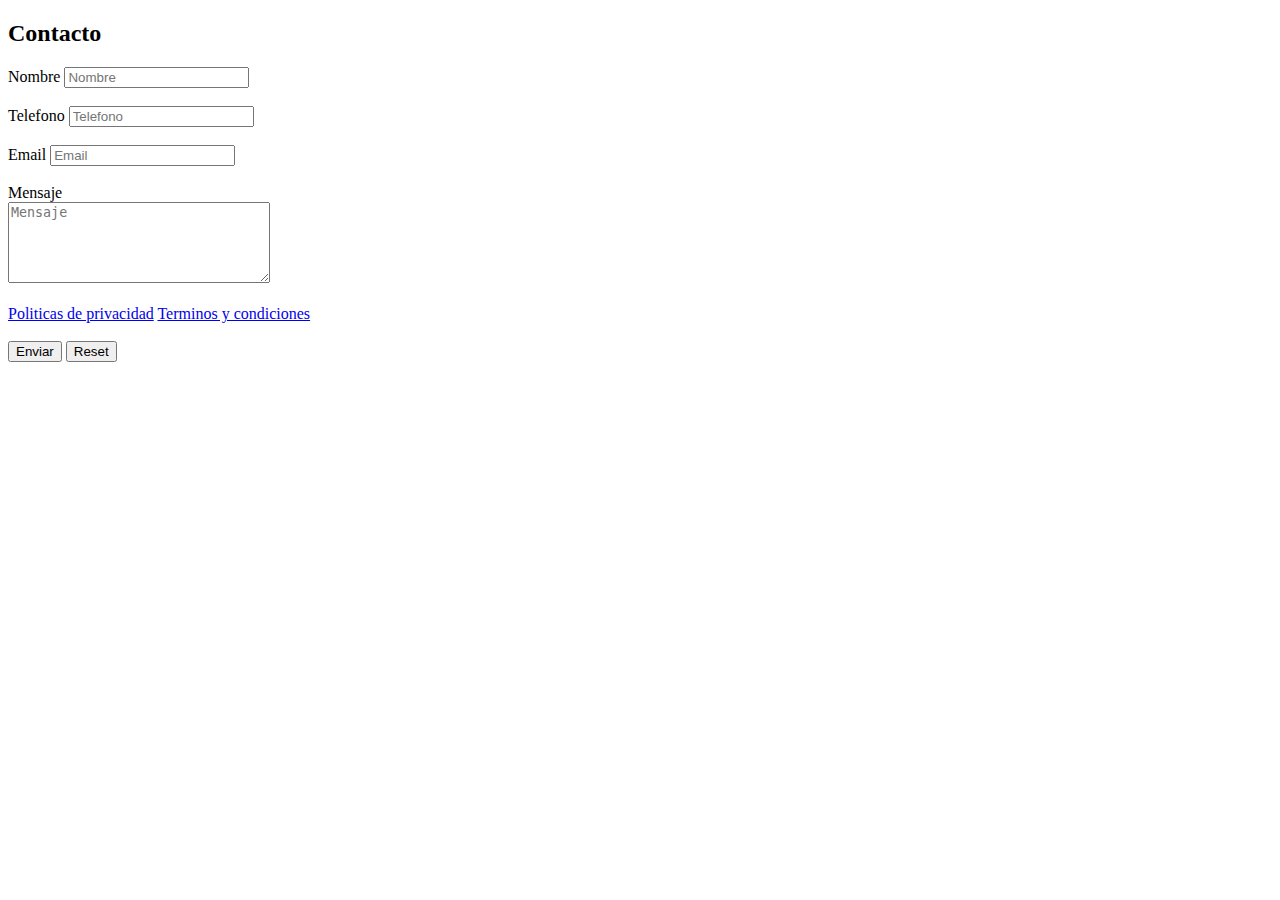
==== index.html @ de0ad43c "enlace de contacto" ====
<!DOCTYPE html>
<html lang="en">
<head>
    <meta charset="UTF-8">
    <meta http-equiv="X-UA-Compatible" content="IE=edge">
    <meta name="viewport" content="width=, initial-scale=1.0">
    <title>contacto</title>
</head>
<body>

<form>
    <h2>Contacto</h2>

    <div class="input-group">
        <label for="name">Nombre</label>
        <input type="text" name="name" id="name" placeholder="Nombre">
        <br>
        <br>


        <label for="phone">Telefono</label>
        <input type="text" name="phone" id="phone" placeholder="Telefono">
        <br>
        <br>

        <label for="email"> Email </label>
        <input type="text" name="email" placeholder="Email">      
         <br>
         <br>

        <label for="message">Mensaje</label>
        <br>

        <textarea name="message" id="menssage" cols="30" rows="5" placeholder="Mensaje"></textarea>
    <div class="form-txt">
        <br>
        <a href="#">Politicas de privacidad</a>
        <a href="#">Terminos y condiciones</a>
         <br>
         <br>

    </div>
     <input class="btn" type="submit"  value="Enviar">
     <input type="reset" value="Reset">
    </div>

</form>
    
</body>
</html>
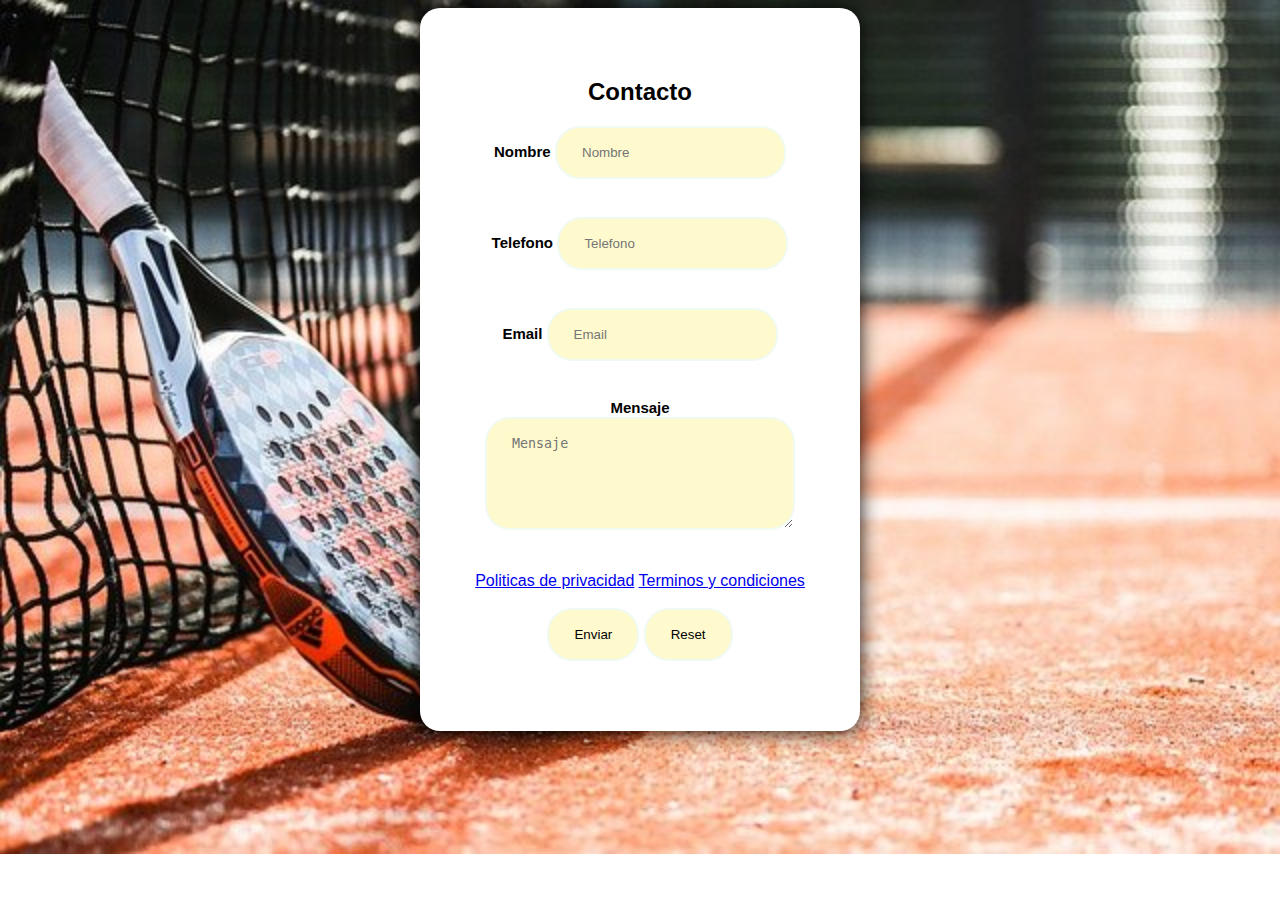
==== commit b2d7a9f3: "contacto bien cargado" ====
--- a/index.html
+++ b/index.html
@@ -5,8 +5,9 @@
     <meta http-equiv="X-UA-Compatible" content="IE=edge">
     <meta name="viewport" content="width=, initial-scale=1.0">
     <title>contacto</title>
+    <link rel="stylesheet" href="./style.css">
 </head>
-<body>
+<body class="body">
 
 <form>
     <h2>Contacto</h2>
--- a/style.css
+++ b/style.css
@@ -0,0 +1,39 @@
+body{
+    font-family: Arial, Helvetica, sans-serif;
+    min-height: 100px;
+    display: flex;
+    align-items: center;
+    justify-content: center;
+    
+}
+
+form{
+    padding: 50px  55px;
+    box-shadow: 0 0 20px rgba(0, 0, 0, 0.938);
+    border-radius: 20px;
+    text-align: center;
+    width: 340; 
+    background-color: white;   
+}
+
+label{
+    color: black;
+    font-size: 15px;
+    font-weight: 600;
+    margin-bottom: 15px;
+}
+
+input,textarea{
+padding: 17px 25px;
+border-radius: 25px;
+margin-bottom: 20px;
+background-color: lemonchiffon;
+border: 2px solid #f0faf1;
+color: black;
+}
+
+.body{
+    background-image:  url("../padel.jpg");
+    background-repeat: no-repeat;
+    background-size: cover;
+}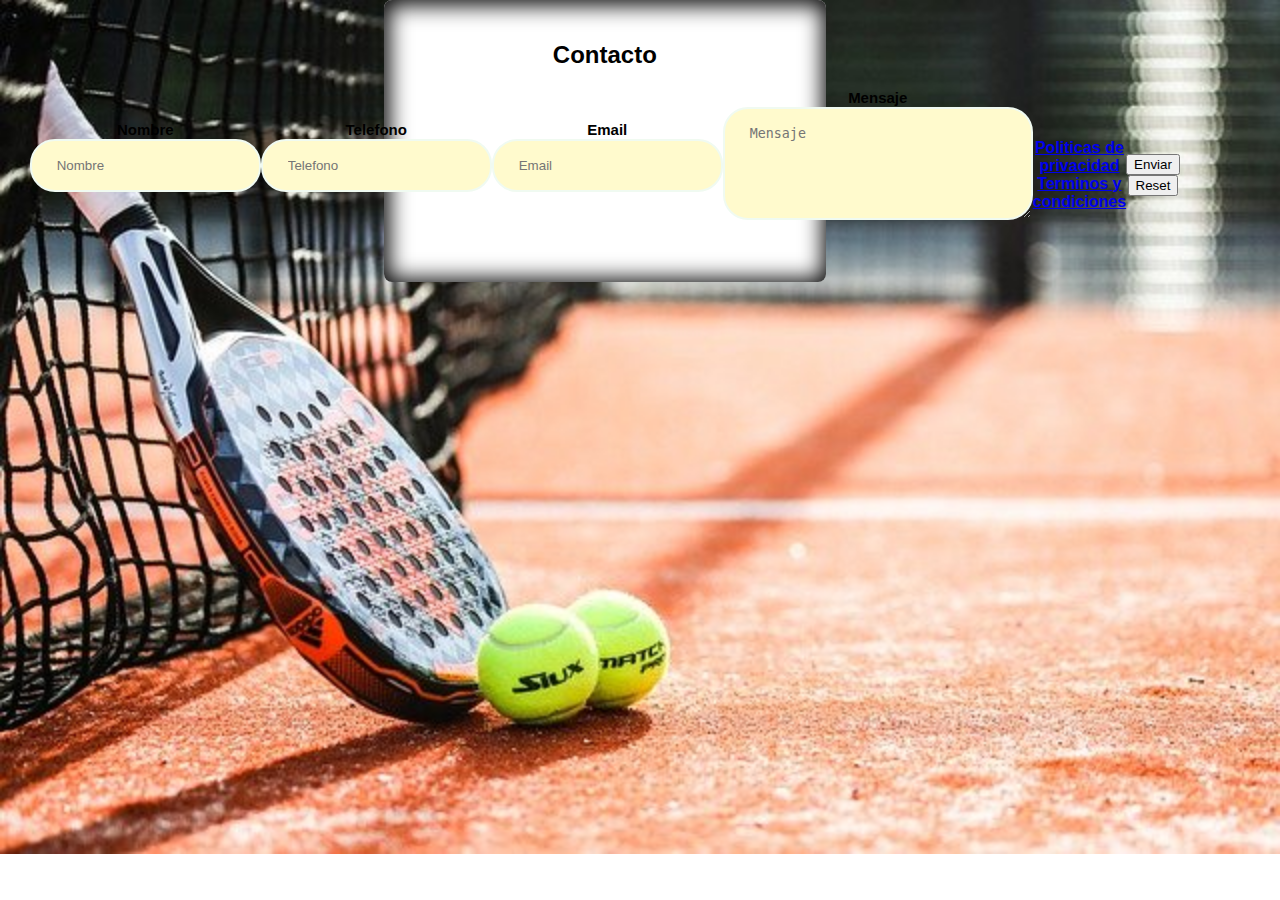
==== commit 2fea6d40: "formulario con bootstrap" ====
--- a/index.html
+++ b/index.html
@@ -6,43 +6,52 @@
     <meta name="viewport" content="width=, initial-scale=1.0">
     <title>contacto</title>
     <link rel="stylesheet" href="./style.css">
+    <link href="https://cdn.jsdelivr.net/npm/bootstrap@5.3.0-alpha3/dist/css/bootstrap.min.css" rel="stylesheet" integrity="sha384-KK94CHFLLe+nY2dmCWGMq91rCGa5gtU4mk92HdvYe+M/SXH301p5ILy+dN9+nJOZ" crossorigin="anonymous">
+<script src="https://cdn.jsdelivr.net/npm/bootstrap@5.3.0-alpha3/dist/js/bootstrap.bundle.min.js" integrity="sha384-ENjdO4Dr2bkBIFxQpeoTz1HIcje39Wm4jDKdf19U8gI4ddQ3GYNS7NTKfAdVQSZe" crossorigin="anonymous"></script>
 </head>
 <body class="body">
 
-<form>
+<form class=" border m-4 ">
     <h2>Contacto</h2>
 
-    <div class="input-group">
-        <label for="name">Nombre</label>
+    <div class="input-group ">
+        <div class="mb-3 ">
+        <label for="name" class="form-label">Nombre</label>
         <input type="text" name="name" id="name" placeholder="Nombre">
         <br>
         <br>
-
-
-        <label for="phone">Telefono</label>
+    </div>
+    <div class="mb-3 ">
+        <label for="phone" class="form-label" >Telefono</label>
         <input type="text" name="phone" id="phone" placeholder="Telefono">
         <br>
         <br>
-
-        <label for="email"> Email </label>
+    </div>
+    <div class="mb-3 ">
+        <label for="email" class="form-label"> Email </label>
         <input type="text" name="email" placeholder="Email">      
          <br>
          <br>
-
-        <label for="message">Mensaje</label>
+    </div>
+    <div class="mb-3">
+        <label for="message"class="form-label">Mensaje</label><br>
+        <textarea name="message" id="menssage" cols="30" rows="5" placeholder="Mensaje" ></textarea>
         <br>
-
-        <textarea name="message" id="menssage" cols="30" rows="5" placeholder="Mensaje"></textarea>
-    <div class="form-txt">
         <br>
+    </div>
+        <div class="form-txt">
+        <br>
+    
         <a href="#">Politicas de privacidad</a>
         <a href="#">Terminos y condiciones</a>
          <br>
          <br>
 
-    </div>
-     <input class="btn" type="submit"  value="Enviar">
-     <input type="reset" value="Reset">
+        </div>
+        <div class="d-grid gap-2 d-md-block">
+        <button class="btn btn-primary" type="button">Enviar</button>
+        <button class="btn btn-primary" type="button">Reset</button>
+      </div>
     </div>
 
 </form>
--- a/style.css
+++ b/style.css
@@ -1,19 +1,35 @@
-body{
-    font-family: Arial, Helvetica, sans-serif;
-    min-height: 100px;
-    display: flex;
-    align-items: center;
-    justify-content: center;
-    
+
+.body{
+    background-image:  url("./padel.jpg");
+    background-repeat: no-repeat;
+    background-size: cover;
+    margin: 0;
+    padding: 0;
+    width: 100%;
+    position: relative;
+} 
+
+.input-group{
+         display: flex;
+         justify-content: center;
+         align-items: center;         
 }
 
 form{
-    padding: 50px  55px;
+    font-family: Arial, Helvetica, sans-serif;
     box-shadow: 0 0 20px rgba(0, 0, 0, 0.938);
     border-radius: 20px;
     text-align: center;
-    width: 340; 
-    background-color: white;   
+    background-color: white; 
+    max-width: 25em;
+    padding: 1.3em;
+    margin: 0;
+    font-weight: bold;
+    border-radius: 0.5em;
+    box-shadow: inset 1px 1px 22px 4px; 
+    position: absolute;
+    top: 50%;
+    left: 30%;
 }
 
 label{
@@ -32,8 +48,3 @@
 color: black;
 }
 
-.body{
-    background-image:  url("../padel.jpg");
-    background-repeat: no-repeat;
-    background-size: cover;
-}